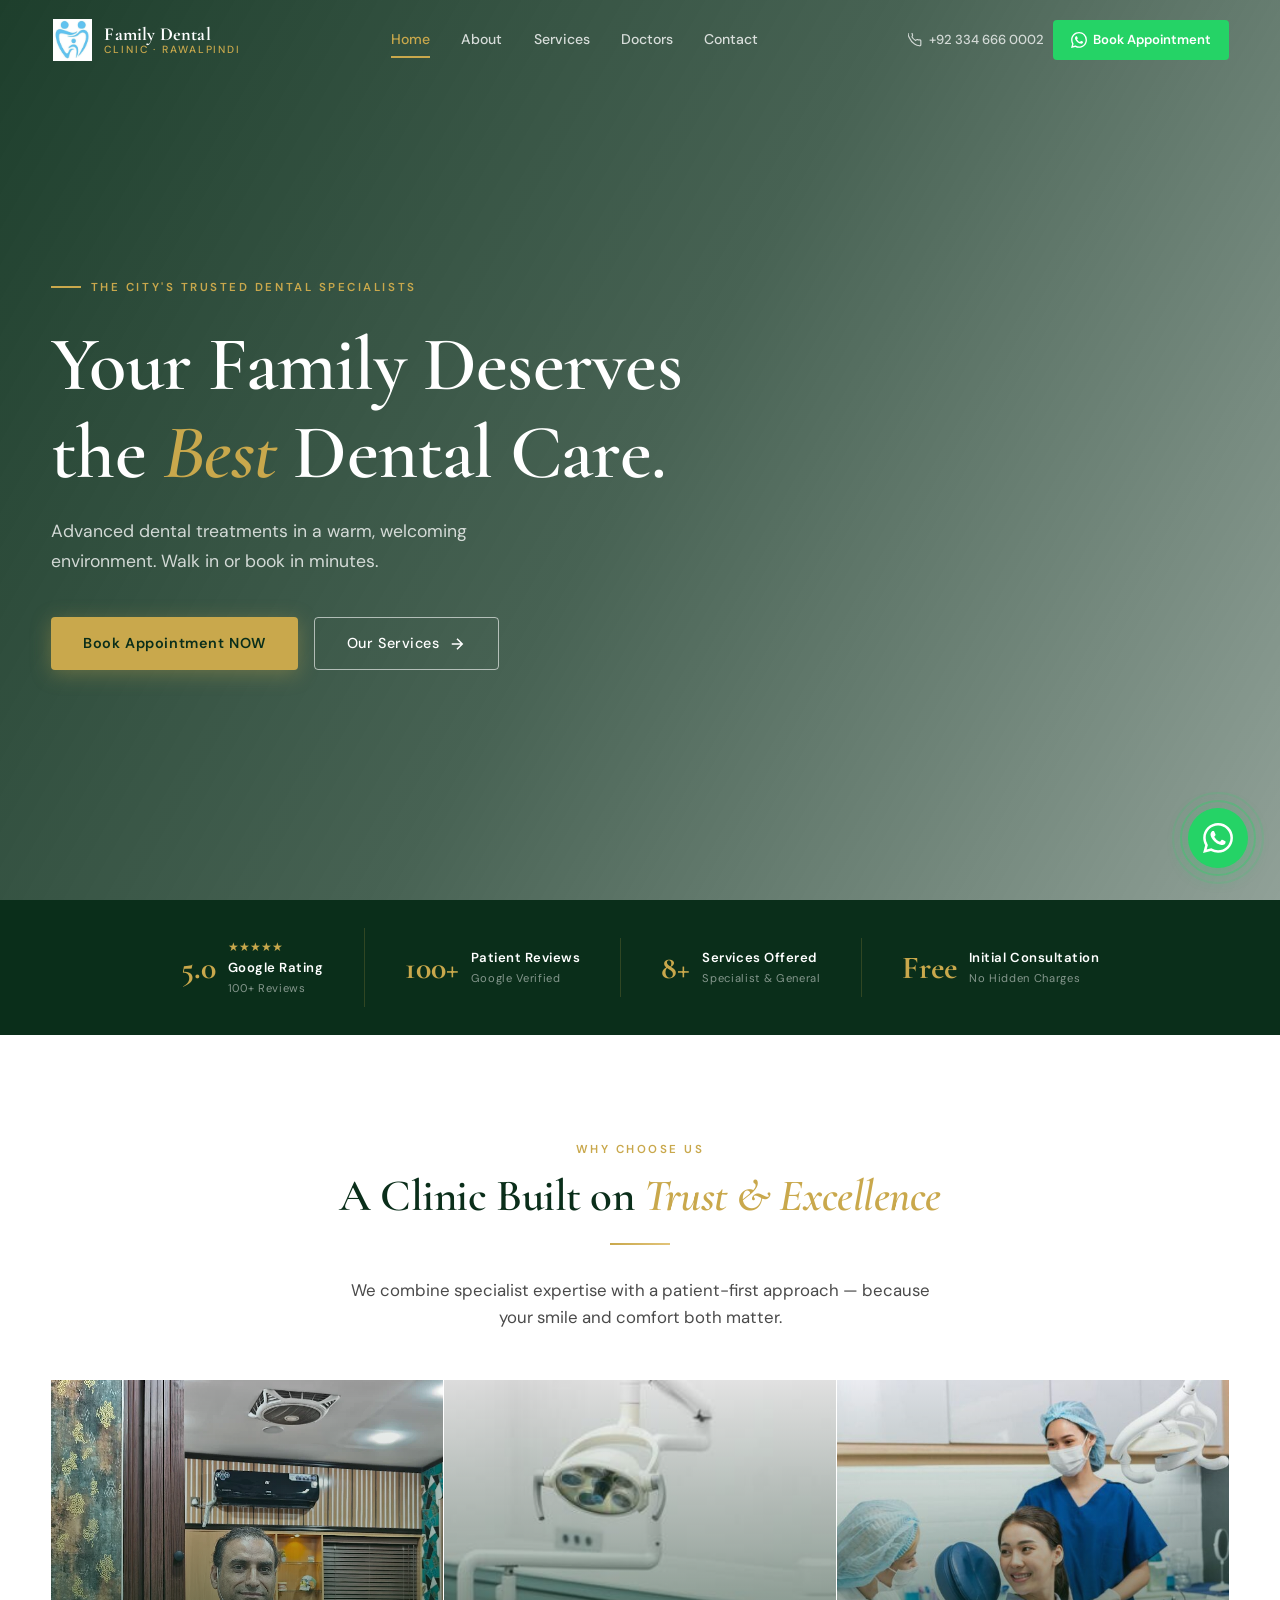
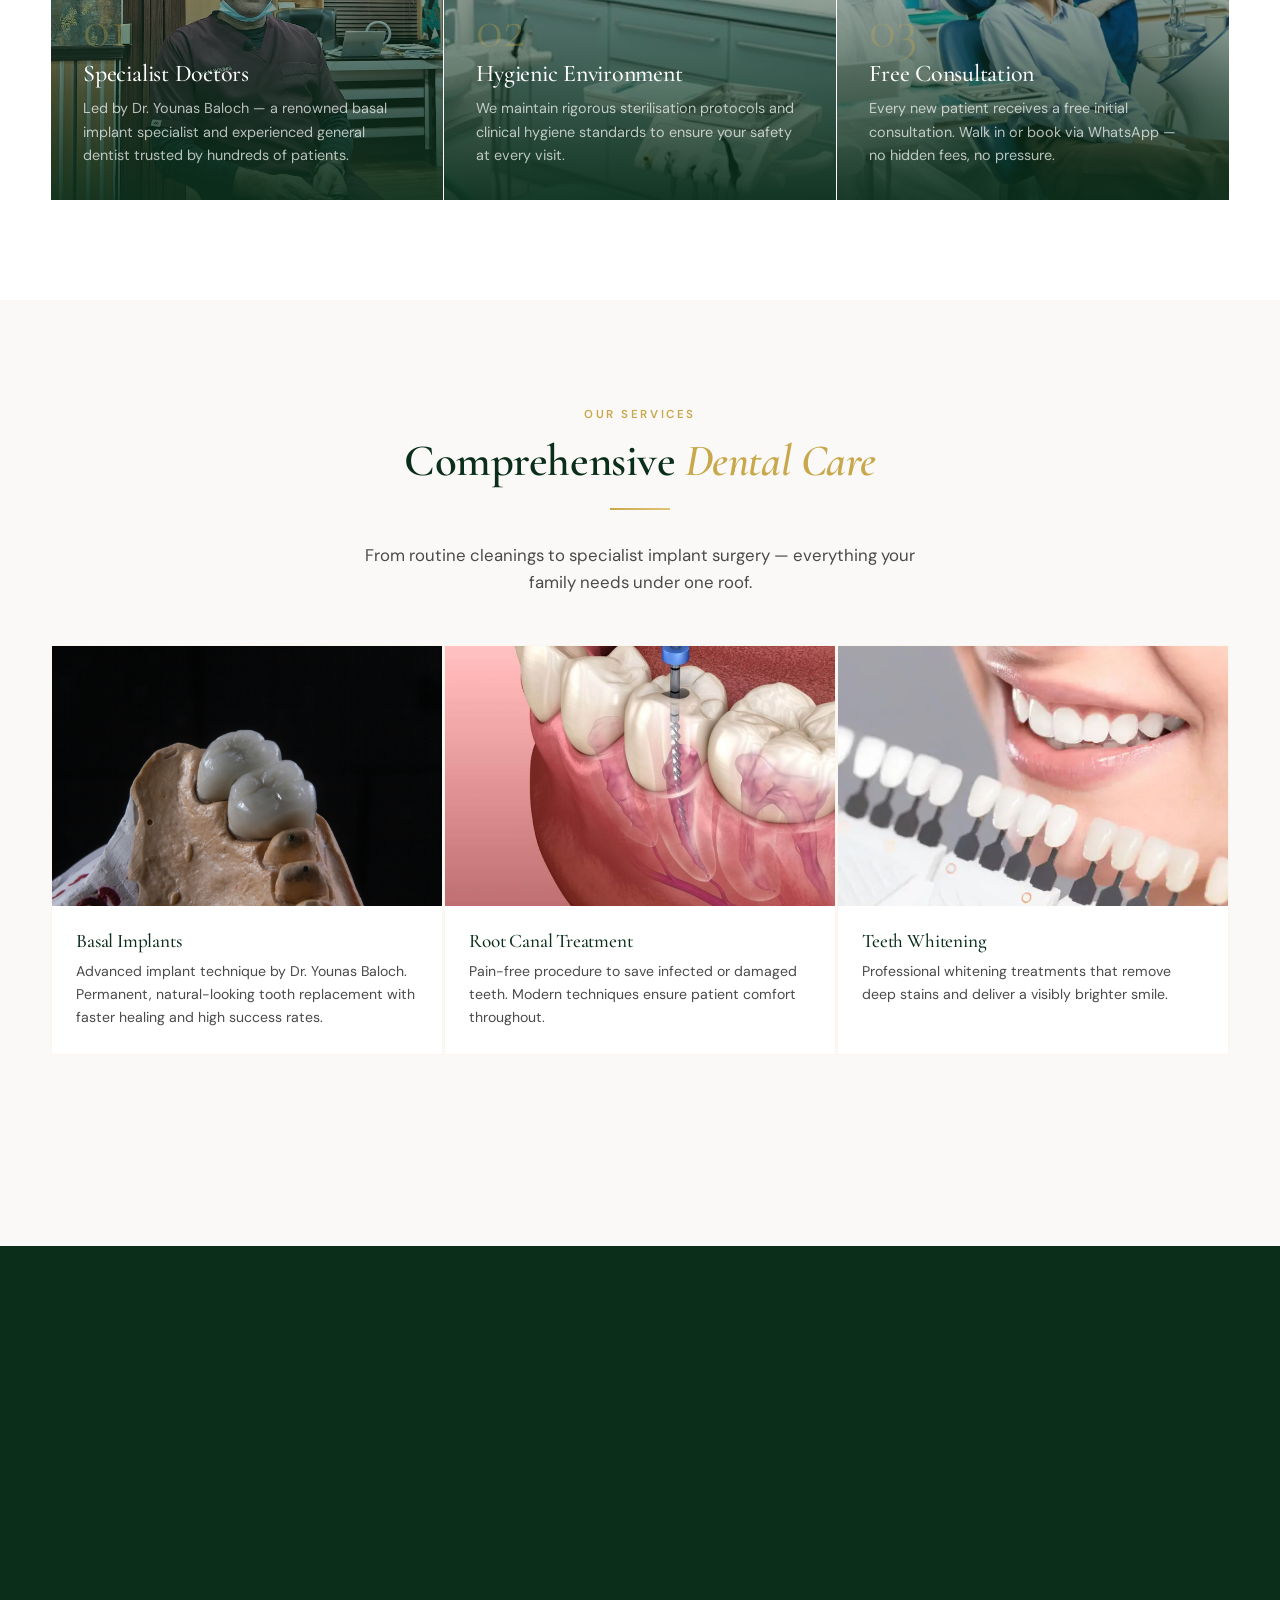
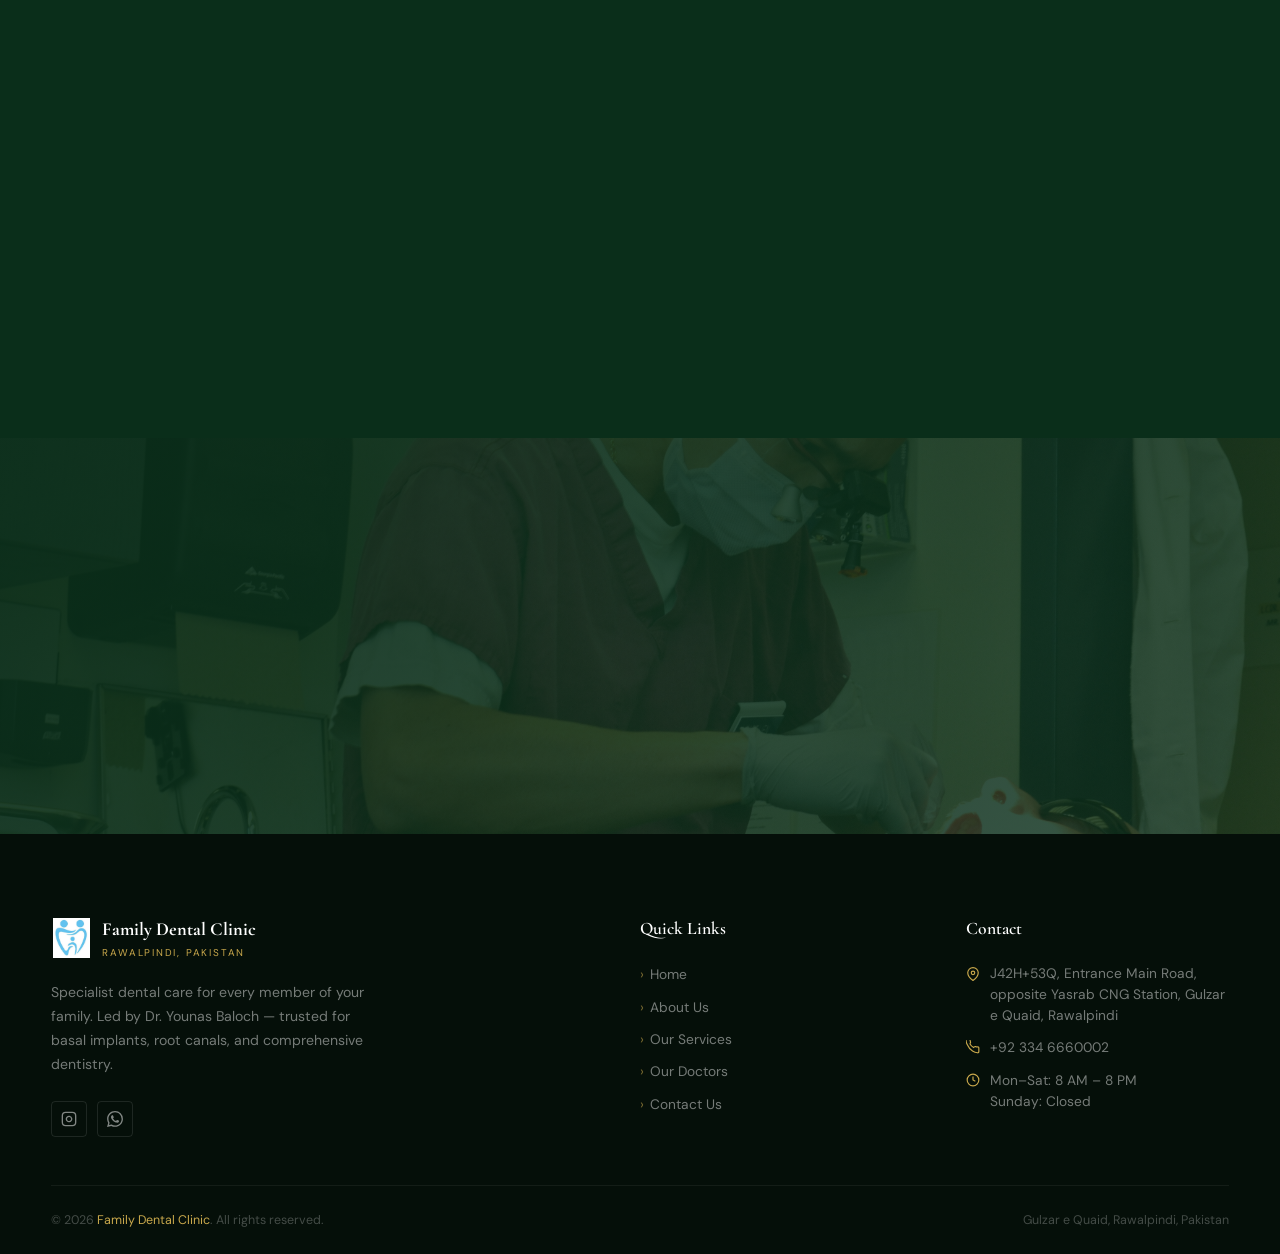
==== index.html @ 0940981f "Add files via upload" ====
<!DOCTYPE html>
<html lang="en">
<head>
  <meta charset="UTF-8" />
  <meta name="viewport" content="width=device-width, initial-scale=1.0" />
  <title>Family Dental Clinic — Advanced Dentistry in Rawalpindi</title>
  <meta name="description" content="Family Dental Clinic in Rawalpindi — specialist in Basal Implants, Root Canals, and comprehensive dental care. Book a free consultation today." />
  <link rel="icon" type="image/png" href="images/favicon.png" />
  <link rel="stylesheet" href="style.css" />
</head>
<body>

<!-- NAVBAR -->
<nav class="navbar" id="navbar">
  <div class="nav-inner">
    <a href="index.html" class="nav-logo">
      <img src="images/logo.png" alt="Family Dental Clinic Logo" class="nav-logo-img" onerror="this.style.display='none'">
      <div class="nav-logo-text">
        <strong>Family Dental</strong>
        <span>Clinic · Rawalpindi</span>
      </div>
    </a>
    <div class="nav-links">
      <a href="index.html" class="active">Home</a>
      <a href="about.html">About</a>
      <a href="services.html">Services</a>
      <a href="doctors.html">Doctors</a>
      <a href="contact.html">Contact</a>
    </div>
    <div class="nav-actions">
      <a href="tel:+923346660002" class="nav-phone">
        <svg viewBox="0 0 24 24" fill="none" stroke="currentColor" stroke-width="2"><path d="M22 16.92v3a2 2 0 01-2.18 2 19.79 19.79 0 01-8.63-3.07A19.5 19.5 0 013.07 9.5 19.79 19.79 0 01.01 .82a2 2 0 012-2.18h3a2 2 0 012 1.72 12.84 12.84 0 00.7 2.81 2 2 0 01-.45 2.11L6.91 6.91a16 16 0 006.1 6.1l1.27-1.27a2 2 0 012.11-.45 12.84 12.84 0 002.81.7A2 2 0 0122 13.92z"/></svg>
        +92 334 666 0002
      </a>
      <a href="https://wa.me/923346660002?text=Hi%2C%20I%20would%20like%20to%20book%20an%20appointment%20at%20Family%20Dental%20Clinic." class="nav-wa" target="_blank" rel="noopener">
        <svg viewBox="0 0 24 24" fill="currentColor"><path d="M17.472 14.382c-.297-.149-1.758-.867-2.03-.967-.273-.099-.471-.148-.67.15-.197.297-.767.966-.94 1.164-.173.199-.347.223-.644.075-.297-.15-1.255-.463-2.39-1.475-.883-.788-1.48-1.761-1.653-2.059-.173-.297-.018-.458.13-.606.134-.133.298-.347.446-.52.149-.174.198-.298.298-.497.099-.198.05-.371-.025-.52-.075-.149-.669-1.612-.916-2.207-.242-.579-.487-.5-.669-.51-.173-.008-.371-.01-.57-.01-.198 0-.52.074-.792.372-.272.297-1.04 1.016-1.04 2.479 0 1.462 1.065 2.875 1.213 3.074.149.198 2.096 3.2 5.077 4.487.709.306 1.262.489 1.694.625.712.227 1.36.195 1.871.118.571-.085 1.758-.719 2.006-1.413.248-.694.248-1.289.173-1.413-.074-.124-.272-.198-.57-.347m-5.421 7.403h-.004a9.87 9.87 0 01-5.031-1.378l-.361-.214-3.741.982.998-3.648-.235-.374a9.86 9.86 0 01-1.51-5.26c.001-5.45 4.436-9.884 9.888-9.884 2.64 0 5.122 1.03 6.988 2.898a9.825 9.825 0 012.893 6.994c-.003 5.45-4.437 9.884-9.885 9.884m8.413-18.297A11.815 11.815 0 0012.05 0C5.495 0 .16 5.335.157 11.892c0 2.096.547 4.142 1.588 5.945L.057 24l6.305-1.654a11.882 11.882 0 005.683 1.448h.005c6.554 0 11.89-5.335 11.893-11.893a11.821 11.821 0 00-3.48-8.413z"/></svg>
        Book Appointment
      </a>
    </div>
    <button class="hamburger" aria-label="Toggle menu">
      <span></span><span></span><span></span>
    </button>
  </div>
</nav>

<!-- MOBILE NAV -->
<div class="mobile-nav">
  <a href="index.html" class="active">Home</a>
  <a href="about.html">About</a>
  <a href="services.html">Services</a>
  <a href="doctors.html">Doctors</a>
  <a href="contact.html">Contact</a>
  <a href="https://wa.me/923346660002?text=Hi%2C%20I%20would%20like%20to%20book%20an%20appointment%20at%20Family%20Dental%20Clinic." class="nav-wa btn" target="_blank" rel="noopener">
    <svg viewBox="0 0 24 24" fill="currentColor" width="18"><path d="M17.472 14.382c-.297-.149-1.758-.867-2.03-.967-.273-.099-.471-.148-.67.15-.197.297-.767.966-.94 1.164-.173.199-.347.223-.644.075-.297-.15-1.255-.463-2.39-1.475-.883-.788-1.48-1.761-1.653-2.059-.173-.297-.018-.458.13-.606.134-.133.298-.347.446-.52.149-.174.198-.298.298-.497.099-.198.05-.371-.025-.52-.075-.149-.669-1.612-.916-2.207-.242-.579-.487-.5-.669-.51-.173-.008-.371-.01-.57-.01-.198 0-.52.074-.792.372-.272.297-1.04 1.016-1.04 2.479 0 1.462 1.065 2.875 1.213 3.074.149.198 2.096 3.2 5.077 4.487.709.306 1.262.489 1.694.625.712.227 1.36.195 1.871.118.571-.085 1.758-.719 2.006-1.413.248-.694.248-1.289.173-1.413-.074-.124-.272-.198-.57-.347m-5.421 7.403h-.004a9.87 9.87 0 01-5.031-1.378l-.361-.214-3.741.982.998-3.648-.235-.374a9.86 9.86 0 01-1.51-5.26c.001-5.45 4.436-9.884 9.888-9.884 2.64 0 5.122 1.03 6.988 2.898a9.825 9.825 0 012.893 6.994c-.003 5.45-4.437 9.884-9.885 9.884m8.413-18.297A11.815 11.815 0 0012.05 0C5.495 0 .16 5.335.157 11.892c0 2.096.547 4.142 1.588 5.945L.057 24l6.305-1.654a11.882 11.882 0 005.683 1.448h.005c6.554 0 11.89-5.335 11.893-11.893a11.821 11.821 0 00-3.48-8.413z"/></svg>
    Book via WhatsApp
  </a>
</div>

<!-- HERO -->
<section class="hero">
  <div class="hero-bg" style="background-image:url('images/hero.jpg')"></div>
  <div class="hero-overlay"></div>
  <div class="container">
    <div class="hero-content">
      <div class="hero-label">The City's Trusted Dental Specialists</div>
      <h1>Your Family Deserves the <em>Best</em> Dental Care.</h1>
      <p class="hero-sub">Advanced dental treatments in a warm, welcoming environment. Walk in or book in minutes.</p>
      <div class="hero-actions">
        <a href="https://wa.me/923346660002?text=Hi%2C%20I%20would%20like%20to%20book%20an%20appointment%20at%20Family%20Dental%20Clinic." class="btn btn-primary" target="_blank" rel="noopener">
          Book Appointment NOW
        </a>
        <a href="services.html" class="btn btn-outline">
          Our Services
          <svg viewBox="0 0 24 24" fill="none" stroke="currentColor" stroke-width="2"><path d="M5 12h14M12 5l7 7-7 7"/></svg>
        </a>
      </div>
    </div>
  </div>
</section>

<!-- TRUST STRIP -->
<div class="trust-strip">
  <div class="trust-strip-inner">
    <div class="trust-item" data-aos="fade-up" data-aos-delay="0">
      <div class="trust-item-num">5.0</div>
      <div class="trust-item-text">
        <div class="stars">★★★★★</div>
        <strong>Google Rating</strong>
        <span>100+ Reviews</span>
      </div>
    </div>
    <div class="trust-item" data-aos="fade-up" data-aos-delay="100">
      <div class="trust-item-num">100+</div>
      <div class="trust-item-text">
        <strong>Patient Reviews</strong>
        <span>Google Verified</span>
      </div>
    </div>
    <div class="trust-item" data-aos="fade-up" data-aos-delay="200">
      <div class="trust-item-num">8+</div>
      <div class="trust-item-text">
        <strong>Services Offered</strong>
        <span>Specialist & General</span>
      </div>
    </div>
    <div class="trust-item" data-aos="fade-up" data-aos-delay="300">
      <div class="trust-item-num">Free</div>
      <div class="trust-item-text">
        <strong>Initial Consultation</strong>
        <span>No Hidden Charges</span>
      </div>
    </div>
  </div>
</div>

<!-- WHY US -->
<section class="section">
  <div class="container">
    <div class="text-center" data-aos="fade-up">
      <div class="section-label">Why Choose Us</div>
      <h2 class="section-title">A Clinic Built on <span>Trust & Excellence</span></h2>
      <div class="divider"></div>
      <p class="section-subtitle">We combine specialist expertise with a patient-first approach — because your smile and comfort both matter.</p>
    </div>
    <div class="why-grid" style="margin-top:3rem">
      <div class="why-card" data-aos="fade-up" data-aos-delay="0">
        <img src="images/doctor1.jpg" alt="Specialist Doctors" onerror="this.parentElement.querySelector('.why-card-overlay').style.background='linear-gradient(to top,rgba(10,46,26,0.97) 0%,rgba(14,61,34,0.9) 100%)'">
        <div class="why-card-overlay"></div>
        <div class="why-card-content">
          <div class="why-num">01</div>
          <h3>Specialist Doctors</h3>
          <p>Led by Dr. Younas Baloch — a renowned basal implant specialist and experienced general dentist trusted by hundreds of patients.</p>
        </div>
      </div>
      <div class="why-card" data-aos="fade-up" data-aos-delay="150">
        <img src="images/Hygenic.jpg" alt="Hygienic Environment">
        <div class="why-card-overlay"></div>
        <div class="why-card-content">
          <div class="why-num">02</div>
          <h3>Hygienic Environment</h3>
          <p>We maintain rigorous sterilisation protocols and clinical hygiene standards to ensure your safety at every visit.</p>
        </div>
      </div>
      <div class="why-card" data-aos="fade-up" data-aos-delay="300">
        <img src="images/service-consultation.jpg" alt="Free Consultation">
        <div class="why-card-overlay"></div>
        <div class="why-card-content">
          <div class="why-num">03</div>
          <h3>Free Consultation</h3>
          <p>Every new patient receives a free initial consultation. Walk in or book via WhatsApp — no hidden fees, no pressure.</p>
        </div>
      </div>
    </div>
  </div>
</section>

<!-- SERVICES PREVIEW -->
<section class="section section-alt">
  <div class="container">
    <div class="text-center" data-aos="fade-up">
      <div class="section-label">Our Services</div>
      <h2 class="section-title">Comprehensive <span>Dental Care</span></h2>
      <div class="divider"></div>
      <p class="section-subtitle">From routine cleanings to specialist implant surgery — everything your family needs under one roof.</p>
    </div>
    <div class="services-grid services-grid-3">

      <div class="service-card" data-aos="fade-up" data-aos-delay="0">
        <div class="service-card-img">
          <img src="images/service-implants.jpg" alt="Basal Implants">
        </div>
        <div class="service-card-body">
          <h3>Basal Implants</h3>
          <p>Advanced implant technique by Dr. Younas Baloch. Permanent, natural-looking tooth replacement with faster healing and high success rates.</p>
        </div>
      </div>

      <div class="service-card" data-aos="fade-up" data-aos-delay="150">
        <div class="service-card-img">
          <img src="images/service-rootcanal.jpg" alt="Root Canal Treatment">
        </div>
        <div class="service-card-body">
          <h3>Root Canal Treatment</h3>
          <p>Pain-free procedure to save infected or damaged teeth. Modern techniques ensure patient comfort throughout.</p>
        </div>
      </div>

      <div class="service-card" data-aos="fade-up" data-aos-delay="300">
        <div class="service-card-img">
          <img src="images/service-whitening.jpg" alt="Teeth Whitening">
        </div>
        <div class="service-card-body">
          <h3>Teeth Whitening</h3>
          <p>Professional whitening treatments that remove deep stains and deliver a visibly brighter smile.</p>
        </div>
      </div>

    </div>
    <div class="text-center" style="margin-top:2.5rem" data-aos="fade-up">
      <a href="services.html" class="btn btn-dark">View All Services</a>
    </div>
  </div>
</section>


<!-- PATIENT REVIEWS -->
<section class="section reviews-section">
  <div class="container">
    <div class="text-center" data-aos="fade-up">
      <div class="section-label" style="color:var(--gold)">Patient Voices</div>
      <h2 class="section-title" style="color:var(--white)">What Our Patients <span>Say</span></h2>
      <div class="divider"></div>
    </div>



    <div class="reviews-grid">

      <div class="review-card" data-aos="fade-up" data-aos-delay="0">
        <div class="quote-mark">"</div>
        <div class="review-header">
          <div class="review-avatar">M</div>
          <div>
            <div class="review-name">Mahrukh</div>
            <div class="review-meta">3 months ago · Google Review</div>
          </div>
        </div>
        <div class="review-stars">★★★★★</div>
        <p class="review-text">My father recently visited this dental clinic, and he can confidently say it was one of the best medical experiences he has ever had. From the moment he walked in, the atmosphere felt warm, professional, and incredibly well-organized.</p>
      </div>

      <div class="review-card" data-aos="fade-up" data-aos-delay="150">
        <div class="quote-mark">"</div>
        <div class="review-header">
          <div class="review-avatar">A</div>
          <div>
            <div class="review-name">Anjum Butt</div>
            <div class="review-meta">3 months ago · Google Review</div>
          </div>
        </div>
        <div class="review-stars">★★★★★</div>
        <p class="review-text">I recently visited this dental clinic and was genuinely impressed by the entire experience from start to finish. The staff was extremely professional, welcoming, and attentive to every detail. After consulting twelve other doctors who all failed, this clinic delivered.</p>
      </div>

      <div class="review-card" data-aos="fade-up" data-aos-delay="300">
        <div class="quote-mark">"</div>
        <div class="review-header">
          <div class="review-avatar">A</div>
          <div>
            <div class="review-name">Abubaker Siddiq Akhund</div>
            <div class="review-meta">Local Guide · 3 months ago</div>
          </div>
        </div>
        <div class="review-stars">★★★★★</div>
        <p class="review-text">Family Dental Clinic with Dr. Younas Baloch is fantastic! I was really impressed with his expertise, especially in basal implants — he's clearly a specialist you can trust. The clinic does everything: my root canal was handled with great care as well.</p>
      </div>

    </div>

    <div class="text-center" style="margin-top:2.5rem" data-aos="fade-up">
      <a href="https://wa.me/923346660002?text=Hi%2C%20I%20would%20like%20to%20book%20a%20free%20consultation%20at%20Family%20Dental%20Clinic." class="btn btn-primary" target="_blank" rel="noopener">
        Book Your Free Consultation
      </a>
    </div>
  </div>
</section>

<!-- CTA BANNER -->
<div class="cta-banner">
  <div class="cta-bg" style="background-image:url('images/hero-about.jpg')"></div>
  <div class="cta-overlay"></div>
  <div class="container cta-content" data-aos="fade-up">
    <div class="section-label" style="color:var(--gold)">Ready to Begin?</div>
    <h2>Start With a <em style="font-style:italic;color:var(--gold)">Free</em> Consultation</h2>
    <p>No waiting lists. No hidden fees. Just expert dental care, exactly when you need it.</p>
    <div class="cta-actions">
      <a href="https://wa.me/923346660002?text=Hi%2C%20I%20would%20like%20to%20book%20a%20free%20consultation%20at%20Family%20Dental%20Clinic." class="btn btn-primary" target="_blank" rel="noopener">
        <svg viewBox="0 0 24 24" fill="currentColor" width="18"><path d="M17.472 14.382c-.297-.149-1.758-.867-2.03-.967-.273-.099-.471-.148-.67.15-.197.297-.767.966-.94 1.164-.173.199-.347.223-.644.075-.297-.15-1.255-.463-2.39-1.475-.883-.788-1.48-1.761-1.653-2.059-.173-.297-.018-.458.13-.606.134-.133.298-.347.446-.52.149-.174.198-.298.298-.497.099-.198.05-.371-.025-.52-.075-.149-.669-1.612-.916-2.207-.242-.579-.487-.5-.669-.51-.173-.008-.371-.01-.57-.01-.198 0-.52.074-.792.372-.272.297-1.04 1.016-1.04 2.479 0 1.462 1.065 2.875 1.213 3.074.149.198 2.096 3.2 5.077 4.487.709.306 1.262.489 1.694.625.712.227 1.36.195 1.871.118.571-.085 1.758-.719 2.006-1.413.248-.694.248-1.289.173-1.413-.074-.124-.272-.198-.57-.347m-5.421 7.403h-.004a9.87 9.87 0 01-5.031-1.378l-.361-.214-3.741.982.998-3.648-.235-.374a9.86 9.86 0 01-1.51-5.26c.001-5.45 4.436-9.884 9.888-9.884 2.64 0 5.122 1.03 6.988 2.898a9.825 9.825 0 012.893 6.994c-.003 5.45-4.437 9.884-9.885 9.884m8.413-18.297A11.815 11.815 0 0012.05 0C5.495 0 .16 5.335.157 11.892c0 2.096.547 4.142 1.588 5.945L.057 24l6.305-1.654a11.882 11.882 0 005.683 1.448h.005c6.554 0 11.89-5.335 11.893-11.893a11.821 11.821 0 00-3.48-8.413z"/></svg>
        Book Free Consultation
      </a>
      <a href="contact.html" class="btn btn-outline">Find Us on Map</a>
    </div>
  </div>
</div>

<!-- FOOTER -->
<footer class="footer">
  <div class="container">
    <div class="footer-grid">
      <div class="footer-brand">
        <div class="footer-logo">
          <img src="images/logo.png" alt="Family Dental Clinic" onerror="this.style.display='none'">
          <div class="footer-logo-text">
            <strong>Family Dental Clinic</strong>
            <span>Rawalpindi, Pakistan</span>
          </div>
        </div>
        <p>Specialist dental care for every member of your family. Led by Dr. Younas Baloch — trusted for basal implants, root canals, and comprehensive dentistry.</p>
        <div class="footer-social">
          <a href="https://instagram.com" target="_blank" rel="noopener" aria-label="Instagram">
            <svg viewBox="0 0 24 24" fill="none" stroke="currentColor" stroke-width="2"><rect x="2" y="2" width="20" height="20" rx="5" ry="5"/><path d="M16 11.37A4 4 0 1112.63 8 4 4 0 0116 11.37z"/><line x1="17.5" y1="6.5" x2="17.51" y2="6.5"/></svg>
          </a>
          <a href="https://wa.me/923346660002" target="_blank" rel="noopener" aria-label="WhatsApp">
            <svg viewBox="0 0 24 24" fill="currentColor"><path d="M17.472 14.382c-.297-.149-1.758-.867-2.03-.967-.273-.099-.471-.148-.67.15-.197.297-.767.966-.94 1.164-.173.199-.347.223-.644.075-.297-.15-1.255-.463-2.39-1.475-.883-.788-1.48-1.761-1.653-2.059-.173-.297-.018-.458.13-.606.134-.133.298-.347.446-.52.149-.174.198-.298.298-.497.099-.198.05-.371-.025-.52-.075-.149-.669-1.612-.916-2.207-.242-.579-.487-.5-.669-.51-.173-.008-.371-.01-.57-.01-.198 0-.52.074-.792.372-.272.297-1.04 1.016-1.04 2.479 0 1.462 1.065 2.875 1.213 3.074.149.198 2.096 3.2 5.077 4.487.709.306 1.262.489 1.694.625.712.227 1.36.195 1.871.118.571-.085 1.758-.719 2.006-1.413.248-.694.248-1.289.173-1.413-.074-.124-.272-.198-.57-.347m-5.421 7.403h-.004a9.87 9.87 0 01-5.031-1.378l-.361-.214-3.741.982.998-3.648-.235-.374a9.86 9.86 0 01-1.51-5.26c.001-5.45 4.436-9.884 9.888-9.884 2.64 0 5.122 1.03 6.988 2.898a9.825 9.825 0 012.893 6.994c-.003 5.45-4.437 9.884-9.885 9.884m8.413-18.297A11.815 11.815 0 0012.05 0C5.495 0 .16 5.335.157 11.892c0 2.096.547 4.142 1.588 5.945L.057 24l6.305-1.654a11.882 11.882 0 005.683 1.448h.005c6.554 0 11.89-5.335 11.893-11.893a11.821 11.821 0 00-3.48-8.413z"/></svg>
          </a>
        </div>
      </div>
      <div class="footer-col">
        <h5>Quick Links</h5>
        <ul>
          <li><a href="index.html">Home</a></li>
          <li><a href="about.html">About Us</a></li>
          <li><a href="services.html">Our Services</a></li>
          <li><a href="doctors.html">Our Doctors</a></li>
          <li><a href="contact.html">Contact Us</a></li>
        </ul>
      </div>
      <div class="footer-col">
        <h5>Contact</h5>
        <div class="footer-contact-item">
          <svg viewBox="0 0 24 24" fill="none" stroke="currentColor" stroke-width="2"><path d="M21 10c0 7-9 13-9 13s-9-6-9-13a9 9 0 0118 0z"/><circle cx="12" cy="10" r="3"/></svg>
          J42H+53Q, Entrance Main Road, opposite Yasrab CNG Station, Gulzar e Quaid, Rawalpindi
        </div>
        <div class="footer-contact-item">
          <svg viewBox="0 0 24 24" fill="none" stroke="currentColor" stroke-width="2"><path d="M22 16.92v3a2 2 0 01-2.18 2 19.79 19.79 0 01-8.63-3.07A19.5 19.5 0 013.07 9.5 19.79 19.79 0 01.01 .82a2 2 0 012-2.18h3a2 2 0 012 1.72 12.84 12.84 0 00.7 2.81 2 2 0 01-.45 2.11L6.91 6.91a16 16 0 006.1 6.1l1.27-1.27a2 2 0 012.11-.45 12.84 12.84 0 002.81.7A2 2 0 0122 13.92z"/></svg>
          <a href="tel:+923346660002">+92 334 6660002</a>
        </div>
        <div class="footer-contact-item">
          <svg viewBox="0 0 24 24" fill="none" stroke="currentColor" stroke-width="2"><circle cx="12" cy="12" r="10"/><polyline points="12 6 12 12 16 14"/></svg>
          Mon–Sat: 8 AM – 8 PM<br>Sunday: Closed
        </div>
      </div>
    </div>
    <div class="footer-bottom">
      <p>© 2026 <span>Family Dental Clinic</span>. All rights reserved.</p>
      <p>Gulzar e Quaid, Rawalpindi, Pakistan</p>
    </div>
  </div>
</footer>

<!-- FLOATING WHATSAPP -->
<div class="floating-wa">
  <a href="https://wa.me/923346660002?text=Hi%2C%20I%20would%20like%20to%20book%20an%20appointment%20at%20Family%20Dental%20Clinic." target="_blank" rel="noopener" aria-label="Chat on WhatsApp">
    <svg viewBox="0 0 24 24" fill="currentColor"><path d="M17.472 14.382c-.297-.149-1.758-.867-2.03-.967-.273-.099-.471-.148-.67.15-.197.297-.767.966-.94 1.164-.173.199-.347.223-.644.075-.297-.15-1.255-.463-2.39-1.475-.883-.788-1.48-1.761-1.653-2.059-.173-.297-.018-.458.13-.606.134-.133.298-.347.446-.52.149-.174.198-.298.298-.497.099-.198.05-.371-.025-.52-.075-.149-.669-1.612-.916-2.207-.242-.579-.487-.5-.669-.51-.173-.008-.371-.01-.57-.01-.198 0-.52.074-.792.372-.272.297-1.04 1.016-1.04 2.479 0 1.462 1.065 2.875 1.213 3.074.149.198 2.096 3.2 5.077 4.487.709.306 1.262.489 1.694.625.712.227 1.36.195 1.871.118.571-.085 1.758-.719 2.006-1.413.248-.694.248-1.289.173-1.413-.074-.124-.272-.198-.57-.347m-5.421 7.403h-.004a9.87 9.87 0 01-5.031-1.378l-.361-.214-3.741.982.998-3.648-.235-.374a9.86 9.86 0 01-1.51-5.26c.001-5.45 4.436-9.884 9.888-9.884 2.64 0 5.122 1.03 6.988 2.898a9.825 9.825 0 012.893 6.994c-.003 5.45-4.437 9.884-9.885 9.884m8.413-18.297A11.815 11.815 0 0012.05 0C5.495 0 .16 5.335.157 11.892c0 2.096.547 4.142 1.588 5.945L.057 24l6.305-1.654a11.882 11.882 0 005.683 1.448h.005c6.554 0 11.89-5.335 11.893-11.893a11.821 11.821 0 00-3.48-8.413z"/></svg>
  </a>
</div>

<script src="main.js"></script>
</body>
</html>
---- style.css ----
/* ===========================
   FAMILY DENTAL CLINIC
   Premium Design System
   =========================== */

@import url('https://fonts.googleapis.com/css2?family=Cormorant+Garamond:ital,wght@0,300;0,400;0,500;0,600;0,700;1,300;1,400;1,600&family=DM+Sans:ital,opsz,wght@0,9..40,300;0,9..40,400;0,9..40,500;0,9..40,600;1,9..40,300&display=swap');

/* ─── CSS VARIABLES ─── */
:root {
  --forest:     #0a2e1a;
  --forest-mid: #0e3d22;
  --forest-lt:  #144d2c;
  --gold:       #c9a84c;
  --gold-lt:    #e2c47a;
  --gold-dk:    #a8882e;
  --white:      #ffffff;
  --off-white:  #faf9f7;
  --warm-gray:  #f2ede8;
  --text-dark:  #1a1a1a;
  --text-mid:   #4a4a4a;
  --text-light: #7a7a7a;
  --border:     rgba(201,168,76,0.18);
  --shadow-sm:  0 2px 12px rgba(10,46,26,0.08);
  --shadow-md:  0 8px 32px rgba(10,46,26,0.12);
  --shadow-lg:  0 20px 60px rgba(10,46,26,0.18);
  --radius:     4px;
  --radius-lg:  10px;
  --transition: 0.35s cubic-bezier(0.4,0,0.2,1);
  --nav-h:      80px;
}

/* ─── RESET & BASE ─── */
*, *::before, *::after { box-sizing: border-box; margin: 0; padding: 0; }
html { scroll-behavior: smooth; font-size: 16px; }
body {
  font-family: 'DM Sans', sans-serif;
  color: var(--text-dark);
  background: var(--white);
  line-height: 1.65;
  overflow-x: hidden;
}
img { display: block; width: 100%; height: auto; }
a { text-decoration: none; color: inherit; }
ul { list-style: none; }
button { cursor: pointer; font-family: inherit; border: none; background: none; }

/* ─── TYPOGRAPHY ─── */
h1, h2, h3, h4 {
  font-family: 'Cormorant Garamond', serif;
  line-height: 1.15;
  letter-spacing: -0.01em;
}
h1 { font-size: clamp(2.8rem, 6vw, 5.2rem); font-weight: 600; }
h2 { font-size: clamp(2rem, 3.5vw, 3rem); font-weight: 600; }
h3 { font-size: clamp(1.4rem, 2.2vw, 1.85rem); font-weight: 500; }
h4 { font-size: 1.2rem; font-weight: 600; }
p  { font-size: 1rem; color: var(--text-mid); }

.section-label {
  display: inline-block;
  font-family: 'DM Sans', sans-serif;
  font-size: 0.72rem;
  font-weight: 600;
  letter-spacing: 0.22em;
  text-transform: uppercase;
  color: var(--gold);
  margin-bottom: 0.75rem;
}
.section-title { margin-bottom: 1rem; color: var(--forest); }
.section-title span { color: var(--gold); font-style: italic; }
.section-subtitle { font-size: 1.05rem; color: var(--text-mid); max-width: 600px; margin: 0 auto; }

/* ─── LAYOUT ─── */
.container { width: min(1240px, 92%); margin: 0 auto; }
.section { padding: 100px 0; }
.section-alt { background: var(--off-white); }
.section-dark { background: var(--forest); }
.text-center { text-align: center; }

/* ─── BUTTONS ─── */
.btn {
  display: inline-flex;
  align-items: center;
  gap: 0.55rem;
  padding: 0.85rem 2rem;
  border-radius: var(--radius);
  font-family: 'DM Sans', sans-serif;
  font-size: 0.9rem;
  font-weight: 500;
  letter-spacing: 0.04em;
  transition: var(--transition);
  position: relative;
  overflow: hidden;
}
.btn::after {
  content: '';
  position: absolute;
  inset: 0;
  background: radial-gradient(circle at center, rgba(255,255,255,0.3) 0%, transparent 70%);
  opacity: 0;
  transform: scale(0);
  transition: transform 0.5s ease, opacity 0.5s ease;
}
.btn:active::after { opacity: 1; transform: scale(2.5); transition: 0s; }

.btn-primary {
  background: var(--gold);
  color: var(--forest);
  font-weight: 600;
  box-shadow: 0 4px 20px rgba(201,168,76,0.35);
}
.btn-primary:hover {
  background: var(--gold-lt);
  box-shadow: 0 6px 28px rgba(201,168,76,0.5);
  transform: translateY(-1px);
}
.btn-outline {
  border: 1.5px solid rgba(255,255,255,0.6);
  color: var(--white);
}
.btn-outline:hover {
  border-color: var(--gold);
  color: var(--gold);
  transform: translateY(-1px);
}
.btn-dark {
  background: var(--forest);
  color: var(--white);
}
.btn-dark:hover {
  background: var(--forest-lt);
  transform: translateY(-1px);
  box-shadow: var(--shadow-md);
}
.btn-ghost {
  border: 1.5px solid var(--border);
  color: var(--forest);
}
.btn-ghost:hover {
  border-color: var(--gold);
  color: var(--gold);
}
.btn svg { width: 18px; height: 18px; flex-shrink: 0; }

/* ─── NAVBAR ─── */
.navbar {
  position: fixed;
  top: 0; left: 0; right: 0;
  z-index: 1000;
  height: var(--nav-h);
  display: flex;
  align-items: center;
  transition: var(--transition);
  background: transparent;
}
.navbar.scrolled {
  background: rgba(10,46,26,0.97);
  backdrop-filter: blur(12px);
  box-shadow: 0 2px 30px rgba(0,0,0,0.2);
}
.navbar.light-nav {
  background: var(--forest);
}
.nav-inner {
  width: min(1240px, 92%);
  margin: 0 auto;
  display: flex;
  align-items: center;
  justify-content: space-between;
  gap: 1.5rem;
}
.nav-logo {
  display: flex;
  align-items: center;
  gap: 0.7rem;
  flex-shrink: 0;
}
.nav-logo-img {
  width: 42px;
  height: 42px;
  object-fit: contain;
}
.nav-logo-text {
  display: flex;
  flex-direction: column;
  line-height: 1.1;
}
.nav-logo-text strong {
  font-family: 'Cormorant Garamond', serif;
  font-size: 1.15rem;
  font-weight: 700;
  color: var(--white);
  letter-spacing: 0.01em;
}
.nav-logo-text span {
  font-size: 0.65rem;
  font-weight: 500;
  letter-spacing: 0.18em;
  text-transform: uppercase;
  color: var(--gold);
}
.nav-links {
  display: flex;
  align-items: center;
  gap: 0.25rem;
}
.nav-links a {
  font-size: 0.88rem;
  font-weight: 500;
  color: rgba(255,255,255,0.8);
  padding: 0.5rem 0.85rem;
  border-radius: var(--radius);
  transition: var(--transition);
  position: relative;
}
.nav-links a::after {
  content: '';
  position: absolute;
  bottom: 2px; left: 50%; right: 50%;
  height: 1.5px;
  background: var(--gold);
  transition: var(--transition);
}
.nav-links a:hover, .nav-links a.active {
  color: var(--white);
}
.nav-links a:hover::after, .nav-links a.active::after {
  left: 0.85rem; right: 0.85rem;
}
.nav-links a.active { color: var(--gold); }
.nav-actions {
  display: flex;
  align-items: center;
  gap: 0.6rem;
  flex-shrink: 0;
}
.nav-phone {
  display: flex;
  align-items: center;
  gap: 0.4rem;
  font-size: 0.82rem;
  font-weight: 500;
  color: rgba(255,255,255,0.75);
  transition: var(--transition);
}
.nav-phone:hover { color: var(--gold); }
.nav-phone svg { width: 14px; height: 14px; }
.nav-wa {
  background: #25D366;
  color: var(--white);
  padding: 0.55rem 1.1rem;
  border-radius: var(--radius);
  font-size: 0.82rem;
  font-weight: 600;
  display: flex;
  align-items: center;
  gap: 0.4rem;
  transition: var(--transition);
}
.nav-wa:hover { background: #1ebe5b; transform: translateY(-1px); }
.nav-wa svg { width: 16px; height: 16px; }
.hamburger {
  display: none;
  flex-direction: column;
  gap: 5px;
  padding: 6px;
  cursor: pointer;
}
.hamburger span {
  display: block;
  width: 24px;
  height: 2px;
  background: var(--white);
  transition: var(--transition);
  border-radius: 2px;
}
.hamburger.open span:nth-child(1) { transform: rotate(45deg) translate(5px, 5px); }
.hamburger.open span:nth-child(2) { opacity: 0; }
.hamburger.open span:nth-child(3) { transform: rotate(-45deg) translate(5px, -5px); }

/* Mobile Nav */
.mobile-nav {
  position: fixed;
  top: var(--nav-h); left: 0; right: 0;
  background: var(--forest);
  z-index: 999;
  padding: 1.5rem;
  transform: translateY(-100%);
  opacity: 0;
  visibility: hidden;
  transition: var(--transition);
  border-top: 1px solid rgba(201,168,76,0.2);
}
.mobile-nav.open {
  transform: translateY(0);
  opacity: 1;
  visibility: visible;
}
.mobile-nav a {
  display: block;
  padding: 0.85rem 0;
  font-size: 1.05rem;
  font-weight: 500;
  color: rgba(255,255,255,0.85);
  border-bottom: 1px solid rgba(255,255,255,0.07);
  transition: var(--transition);
}
.mobile-nav a:hover, .mobile-nav a.active { color: var(--gold); }
.mobile-nav .nav-wa { margin-top: 1.25rem; justify-content: center; width: 100%; }

/* ─── HERO ─── */
.hero {
  position: relative;
  min-height: 100vh;
  display: flex;
  align-items: center;
  overflow: hidden;
}
.hero-bg {
  position: absolute;
  inset: 0;
  background-image: url('images/hero.jpg');
  background-size: cover;
  background-position: center top;
  transform: scale(1.05);
  animation: heroZoom 12s ease-out forwards;
}
@keyframes heroZoom { to { transform: scale(1); } }
.hero-overlay {
  position: absolute;
  inset: 0;
  background: linear-gradient(
    120deg,
    rgba(10,46,26,0.92) 0%,
    rgba(10,46,26,0.75) 50%,
    rgba(10,46,26,0.45) 100%
  );
}
.hero-content {
  position: relative;
  z-index: 2;
  padding: 120px 0 80px;
  max-width: 700px;
}
.hero-label {
  display: inline-flex;
  align-items: center;
  gap: 0.6rem;
  font-size: 0.72rem;
  font-weight: 600;
  letter-spacing: 0.22em;
  text-transform: uppercase;
  color: var(--gold);
  margin-bottom: 1.5rem;
  opacity: 0;
  animation: fadeUp 0.8s ease 0.3s forwards;
}
.hero-label::before {
  content: '';
  display: block;
  width: 30px;
  height: 1.5px;
  background: var(--gold);
}
.hero h1 {
  color: var(--white);
  margin-bottom: 1.25rem;
  opacity: 0;
  animation: fadeUp 0.8s ease 0.5s forwards;
}
.hero h1 em {
  font-style: italic;
  color: var(--gold);
}
.hero-sub {
  font-size: 1.1rem;
  color: rgba(255,255,255,0.78);
  max-width: 520px;
  margin-bottom: 2.5rem;
  opacity: 0;
  animation: fadeUp 0.8s ease 0.7s forwards;
  line-height: 1.7;
}
.hero-actions {
  display: flex;
  flex-wrap: wrap;
  gap: 1rem;
  opacity: 0;
  animation: fadeUp 0.8s ease 0.9s forwards;
}

/* Page Hero */
.page-hero {
  position: relative;
  height: 420px;
  display: flex;
  align-items: center;
  overflow: hidden;
  margin-top: var(--nav-h);
}
.page-hero-bg {
  position: absolute;
  inset: 0;
  background-size: cover;
  background-position: center;
}
.page-hero-overlay {
  position: absolute;
  inset: 0;
  background: linear-gradient(135deg, rgba(10,46,26,0.9) 0%, rgba(10,46,26,0.6) 100%);
}
.page-hero-content {
  position: relative;
  z-index: 2;
}
.page-hero h1 { color: var(--white); margin-bottom: 0.75rem; }
.page-hero p { font-size: 1.1rem; color: rgba(255,255,255,0.75); max-width: 500px; }
.breadcrumb {
  display: flex;
  align-items: center;
  gap: 0.5rem;
  margin-bottom: 1rem;
  font-size: 0.78rem;
  letter-spacing: 0.08em;
  color: rgba(255,255,255,0.55);
}
.breadcrumb a { color: var(--gold); }
.breadcrumb span { color: rgba(255,255,255,0.4); }

/* ─── TRUST STRIP ─── */
.trust-strip {
  background: var(--forest);
  padding: 28px 0;
  position: relative;
  z-index: 10;
}
.trust-strip-inner {
  display: flex;
  justify-content: center;
  align-items: center;
  gap: 0;
  flex-wrap: wrap;
}
.trust-item {
  display: flex;
  align-items: center;
  gap: 0.75rem;
  padding: 0.6rem 2.5rem;
  border-right: 1px solid rgba(201,168,76,0.2);
}
.trust-item:last-child { border-right: none; }
.trust-item-num {
  font-family: 'Cormorant Garamond', serif;
  font-size: 2rem;
  font-weight: 700;
  color: var(--gold);
  line-height: 1;
}
.trust-item-text {
  display: flex;
  flex-direction: column;
}
.trust-item-text strong {
  font-size: 0.82rem;
  font-weight: 600;
  color: var(--white);
  letter-spacing: 0.04em;
}
.trust-item-text span {
  font-size: 0.7rem;
  color: rgba(255,255,255,0.5);
  letter-spacing: 0.06em;
}
.stars {
  display: flex;
  gap: 2px;
  color: var(--gold);
  font-size: 0.75rem;
}

/* ─── WHY US ─── */
.why-grid {
  display: grid;
  grid-template-columns: repeat(3, 1fr);
  gap: 1.5px;
  margin-top: 3rem;
}
.why-card {
  position: relative;
  height: 420px;
  overflow: hidden;
}
.why-card img {
  width: 100%;
  height: 100%;
  object-fit: cover;
  transition: transform 0.7s ease;
}
.why-card:hover img { transform: scale(1.06); }
.why-card-overlay {
  position: absolute;
  inset: 0;
  background: linear-gradient(to top, rgba(10,46,26,0.92) 0%, rgba(10,46,26,0.3) 60%, transparent 100%);
}
.why-card-content {
  position: absolute;
  bottom: 0; left: 0; right: 0;
  padding: 2rem;
}
.why-num {
  font-family: 'Cormorant Garamond', serif;
  font-size: 3.5rem;
  font-weight: 300;
  color: var(--gold);
  opacity: 0.35;
  line-height: 1;
  margin-bottom: 0.25rem;
}
.why-card-content h3 { color: var(--white); margin-bottom: 0.6rem; font-size: 1.5rem; }
.why-card-content p { color: rgba(255,255,255,0.7); font-size: 0.9rem; }

/* ─── SERVICES GRID ─── */
.services-grid {
  display: grid;
  grid-template-columns: repeat(4, 1fr);
  gap: 1.5px;
  margin-top: 3rem;
}
.service-card {
  position: relative;
  overflow: hidden;
  background: var(--white);
  border: 1px solid rgba(201,168,76,0.1);
}
.service-card-img {
  position: relative;
  height: 220px;
  overflow: hidden;
}
.service-card-img img {
  width: 100%;
  height: 100%;
  object-fit: cover;
  transition: transform 0.6s ease;
}
.service-card:hover .service-card-img img { transform: scale(1.08); }
.service-card-body {
  padding: 1.5rem;
}
.service-card-body h3 {
  font-size: 1.2rem;
  color: var(--forest);
  margin-bottom: 0.5rem;
}
.service-card-body p { font-size: 0.88rem; line-height: 1.65; }
.service-badge {
  position: absolute;
  top: 1rem; left: 1rem;
  background: var(--gold);
  color: var(--forest);
  font-size: 0.65rem;
  font-weight: 700;
  letter-spacing: 0.12em;
  text-transform: uppercase;
  padding: 0.25rem 0.65rem;
  border-radius: 2px;
}

/* 3-column override for homepage featured services */
.services-grid-3 {
  grid-template-columns: repeat(3, 1fr);
}
.services-grid-3 .service-card-img { height: 260px; }


.service-card-full {
  background: var(--white);
  border: 1px solid rgba(201,168,76,0.12);
  overflow: hidden;
  transition: var(--transition);
  box-shadow: var(--shadow-sm);
}
.service-card-full:hover {
  box-shadow: var(--shadow-md);
  transform: translateY(-4px);
}
.service-card-full .service-card-img { height: 260px; }
.service-card-full .service-card-body { padding: 1.75rem; }
.service-card-full .service-card-body h3 { font-size: 1.4rem; margin-bottom: 0.75rem; }

/* ─── REVIEWS ─── */
.reviews-section { background: var(--forest); }
.rating-display {
  display: flex;
  align-items: center;
  gap: 1rem;
  margin-bottom: 3rem;
  justify-content: center;
}
.rating-big {
  font-family: 'Cormorant Garamond', serif;
  font-size: 4rem;
  font-weight: 700;
  color: var(--gold);
  line-height: 1;
}
.rating-meta { text-align: left; }
.rating-meta .stars { font-size: 1rem; margin-bottom: 0.2rem; }
.rating-meta p { color: rgba(255,255,255,0.55); font-size: 0.82rem; }
.reviews-grid {
  display: grid;
  grid-template-columns: repeat(3, 1fr);
  gap: 1.5rem;
  margin-top: 2rem;
}
.review-card {
  background: rgba(255,255,255,0.05);
  border: 1px solid rgba(201,168,76,0.15);
  padding: 2rem;
  border-radius: var(--radius-lg);
  transition: var(--transition);
}
.review-card:hover {
  background: rgba(255,255,255,0.08);
  border-color: rgba(201,168,76,0.3);
}
.review-header {
  display: flex;
  align-items: center;
  gap: 1rem;
  margin-bottom: 1.25rem;
}
.review-avatar {
  width: 46px;
  height: 46px;
  border-radius: 50%;
  background: var(--gold);
  display: flex;
  align-items: center;
  justify-content: center;
  font-family: 'Cormorant Garamond', serif;
  font-size: 1.2rem;
  font-weight: 700;
  color: var(--forest);
  flex-shrink: 0;
}
.review-name { font-weight: 600; color: var(--white); font-size: 0.95rem; }
.review-meta { font-size: 0.75rem; color: rgba(255,255,255,0.4); }
.review-stars { color: var(--gold); font-size: 0.8rem; margin-bottom: 0.75rem; }
.review-text { font-size: 0.9rem; color: rgba(255,255,255,0.72); line-height: 1.7; font-style: italic; }
.quote-mark {
  font-family: 'Cormorant Garamond', serif;
  font-size: 5rem;
  color: var(--gold);
  opacity: 0.2;
  line-height: 0.5;
  margin-bottom: 0.5rem;
}

/* ─── CTA BANNER ─── */
.cta-banner {
  position: relative;
  overflow: hidden;
  padding: 90px 0;
}
.cta-bg {
  position: absolute;
  inset: 0;
  background-size: cover;
  background-position: center;
}
.cta-overlay {
  position: absolute;
  inset: 0;
  background: linear-gradient(135deg, rgba(10,46,26,0.95) 0%, rgba(10,46,26,0.8) 100%);
}
.cta-content {
  position: relative;
  z-index: 2;
  text-align: center;
}
.cta-content h2 { color: var(--white); margin-bottom: 1rem; }
.cta-content p { color: rgba(255,255,255,0.7); margin-bottom: 2rem; font-size: 1.05rem; }
.cta-actions { display: flex; justify-content: center; gap: 1rem; flex-wrap: wrap; }

/* ─── DOCTOR CARDS ─── */
.doctors-grid {
  display: grid;
  grid-template-columns: repeat(3, 1fr);
  gap: 2rem;
  margin-top: 3rem;
}
.doctor-card {
  background: var(--white);
  border: 1px solid rgba(201,168,76,0.12);
  overflow: hidden;
  box-shadow: var(--shadow-sm);
  transition: var(--transition);
}
.doctor-card:hover {
  box-shadow: var(--shadow-lg);
  transform: translateY(-6px);
}
.doctor-card-photo {
  position: relative;
  height: 360px;
  overflow: hidden;
}
.doctor-card-photo img {
  width: 100%;
  height: 100%;
  object-fit: cover;
  transition: transform 0.6s ease;
}
.doctor-card:hover .doctor-card-photo img { transform: scale(1.04); }
.doctor-card-photo-overlay {
  position: absolute;
  inset: 0;
  background: linear-gradient(to top, rgba(10,46,26,0.5) 0%, transparent 50%);
}
.doctor-card-body {
  padding: 1.75rem;
  border-top: 3px solid var(--gold);
}
.doctor-card-body h3 { color: var(--forest); margin-bottom: 0.25rem; font-size: 1.5rem; }
.doctor-qual {
  font-size: 0.82rem;
  color: var(--gold);
  font-weight: 600;
  letter-spacing: 0.06em;
  text-transform: uppercase;
  margin-bottom: 0.75rem;
}
.doctor-card-body p { font-size: 0.88rem; margin-bottom: 1.25rem; line-height: 1.65; }

/* Credentials strip */
.credentials-strip {
  background: var(--forest);
  padding: 40px 0;
}
.credentials-inner {
  display: flex;
  justify-content: center;
  align-items: center;
  flex-wrap: wrap;
  gap: 0;
}
.credential-item {
  display: flex;
  align-items: center;
  gap: 0.75rem;
  padding: 0.5rem 2.5rem;
  border-right: 1px solid rgba(201,168,76,0.2);
  color: var(--white);
  font-size: 0.88rem;
  font-weight: 500;
}
.credential-item:last-child { border-right: none; }
.credential-icon {
  width: 36px;
  height: 36px;
  background: rgba(201,168,76,0.15);
  border-radius: 50%;
  display: flex;
  align-items: center;
  justify-content: center;
  color: var(--gold);
  flex-shrink: 0;
}
.credential-icon svg { width: 18px; height: 18px; }

/* ─── ABOUT PAGE ─── */
.about-grid {
  display: grid;
  grid-template-columns: 1fr 1fr;
  gap: 5rem;
  align-items: center;
}
.about-img-wrap {
  position: relative;
}
.about-img-wrap img {
  border-radius: var(--radius-lg);
  height: 520px;
  object-fit: cover;
  box-shadow: var(--shadow-lg);
}
.about-img-badge {
  position: absolute;
  bottom: -1.5rem; right: -1.5rem;
  background: var(--forest);
  color: var(--white);
  padding: 1.5rem;
  border-radius: var(--radius-lg);
  text-align: center;
  border: 3px solid var(--gold);
  box-shadow: var(--shadow-md);
}
.about-img-badge strong {
  font-family: 'Cormorant Garamond', serif;
  font-size: 2.5rem;
  color: var(--gold);
  display: block;
  line-height: 1;
}
.about-img-badge span { font-size: 0.72rem; letter-spacing: 0.1em; text-transform: uppercase; opacity: 0.7; }
.checklist {
  margin-top: 1.5rem;
  display: flex;
  flex-direction: column;
  gap: 0.85rem;
}
.checklist li {
  display: flex;
  align-items: flex-start;
  gap: 0.75rem;
  font-size: 0.95rem;
  color: var(--text-mid);
}
.check-icon {
  width: 22px;
  height: 22px;
  background: var(--gold);
  border-radius: 50%;
  display: flex;
  align-items: center;
  justify-content: center;
  flex-shrink: 0;
  margin-top: 0.1rem;
  color: var(--forest);
}
.check-icon svg { width: 12px; height: 12px; }

/* Values Grid */
.values-grid {
  display: grid;
  grid-template-columns: repeat(3, 1fr);
  gap: 1.5px;
  margin-top: 3rem;
}
.value-card {
  position: relative;
  height: 320px;
  overflow: hidden;
}
.value-card img {
  width: 100%;
  height: 100%;
  object-fit: cover;
  transition: transform 0.6s ease;
}
.value-card:hover img { transform: scale(1.06); }
.value-card-overlay {
  position: absolute;
  inset: 0;
  background: linear-gradient(to top, rgba(10,46,26,0.9) 0%, rgba(10,46,26,0.2) 100%);
}
.value-card-content {
  position: absolute;
  bottom: 0; left: 0; right: 0;
  padding: 1.5rem;
}
.value-card-content h4 { color: var(--white); font-size: 1.1rem; margin-bottom: 0.35rem; }
.value-card-content p { color: rgba(255,255,255,0.65); font-size: 0.82rem; }

/* ─── CONTACT PAGE ─── */
.contact-cards {
  display: grid;
  grid-template-columns: repeat(4, 1fr);
  gap: 1.5rem;
  margin-bottom: 3rem;
}
.contact-card {
  background: var(--white);
  border: 1px solid rgba(201,168,76,0.15);
  padding: 2rem;
  text-align: center;
  box-shadow: var(--shadow-sm);
  transition: var(--transition);
}
.contact-card:hover {
  box-shadow: var(--shadow-md);
  border-color: rgba(201,168,76,0.3);
  transform: translateY(-3px);
}
.contact-card-icon {
  width: 56px;
  height: 56px;
  background: var(--forest);
  border-radius: 50%;
  display: flex;
  align-items: center;
  justify-content: center;
  margin: 0 auto 1rem;
  color: var(--gold);
}
.contact-card-icon svg { width: 24px; height: 24px; }
.contact-card h4 { font-family: 'Cormorant Garamond', serif; color: var(--forest); font-size: 1.2rem; margin-bottom: 0.5rem; }
.contact-card p, .contact-card a { font-size: 0.9rem; color: var(--text-mid); }
.contact-card a:hover { color: var(--gold); }

/* WA Booking Panel */
.wa-panel {
  background: var(--forest);
  border-radius: var(--radius-lg);
  padding: 3rem;
  display: grid;
  grid-template-columns: 1fr 1fr;
  gap: 3rem;
  align-items: center;
  margin-bottom: 3rem;
}
.wa-steps { display: flex; flex-direction: column; gap: 1.5rem; }
.wa-step {
  display: flex;
  align-items: flex-start;
  gap: 1rem;
}
.wa-step-num {
  width: 36px;
  height: 36px;
  background: var(--gold);
  color: var(--forest);
  border-radius: 50%;
  display: flex;
  align-items: center;
  justify-content: center;
  font-weight: 700;
  font-size: 0.9rem;
  flex-shrink: 0;
}
.wa-step-text strong { color: var(--white); display: block; font-size: 0.95rem; margin-bottom: 0.2rem; }
.wa-step-text span { color: rgba(255,255,255,0.55); font-size: 0.84rem; }

/* Hours Table */
.hours-table {
  width: 100%;
  border-collapse: collapse;
  margin-top: 2rem;
}
.hours-table tr {
  border-bottom: 1px solid rgba(201,168,76,0.1);
}
.hours-table td {
  padding: 1rem 1.25rem;
  font-size: 0.92rem;
  color: var(--text-mid);
}
.hours-table td:first-child { font-weight: 600; color: var(--forest); }
.hours-table td:last-child { text-align: right; }
.hours-table tr.closed td { color: var(--text-light); }
.hours-badge {
  display: inline-flex;
  align-items: center;
  gap: 0.35rem;
  font-size: 0.72rem;
  font-weight: 600;
  letter-spacing: 0.08em;
  text-transform: uppercase;
}
.hours-badge.open { color: #25D366; }
.hours-badge.closed { color: var(--text-light); }
.hours-badge::before {
  content: '';
  width: 7px;
  height: 7px;
  border-radius: 50%;
  background: currentColor;
}

/* FAQ */
.faq-list { margin-top: 2.5rem; }
.faq-item {
  border-bottom: 1px solid rgba(201,168,76,0.12);
}
.faq-q {
  width: 100%;
  display: flex;
  align-items: center;
  justify-content: space-between;
  padding: 1.25rem 0;
  font-family: 'Cormorant Garamond', serif;
  font-size: 1.2rem;
  font-weight: 500;
  color: var(--forest);
  text-align: left;
  cursor: pointer;
  transition: var(--transition);
}
.faq-q:hover { color: var(--gold-dk); }
.faq-q svg {
  width: 20px;
  height: 20px;
  flex-shrink: 0;
  color: var(--gold);
  transition: transform var(--transition);
}
.faq-item.open .faq-q svg { transform: rotate(45deg); }
.faq-a {
  max-height: 0;
  overflow: hidden;
  transition: max-height 0.4s ease, padding 0.3s ease;
}
.faq-a-inner {
  padding-bottom: 1.25rem;
  font-size: 0.92rem;
  color: var(--text-mid);
  line-height: 1.7;
}
.faq-item.open .faq-a { max-height: 200px; }

/* ─── HOW IT WORKS ─── */
.how-grid {
  display: grid;
  grid-template-columns: repeat(4, 1fr);
  gap: 2rem;
  margin-top: 3rem;
  position: relative;
}
.how-grid::before {
  content: '';
  position: absolute;
  top: 35px; left: 12.5%; right: 12.5%;
  height: 1.5px;
  background: linear-gradient(90deg, transparent, var(--gold), var(--gold), transparent);
  opacity: 0.3;
  z-index: 0;
}
.how-step {
  text-align: center;
  position: relative;
  z-index: 1;
}
.how-step-num {
  width: 70px;
  height: 70px;
  border: 2px solid var(--gold);
  border-radius: 50%;
  display: flex;
  align-items: center;
  justify-content: center;
  margin: 0 auto 1.25rem;
  background: var(--white);
  font-family: 'Cormorant Garamond', serif;
  font-size: 1.8rem;
  font-weight: 600;
  color: var(--forest);
  transition: var(--transition);
}
.how-step:hover .how-step-num {
  background: var(--forest);
  color: var(--gold);
}
.how-step h4 { color: var(--forest); margin-bottom: 0.5rem; font-size: 1.1rem; }
.how-step p { font-size: 0.86rem; }

/* ─── MAP ─── */
.map-container {
  position: relative;
  border-radius: var(--radius-lg);
  overflow: hidden;
  box-shadow: var(--shadow-lg);
  border: 1px solid rgba(201,168,76,0.15);
}
.map-container iframe { width: 100%; height: 420px; display: block; border: none; }

/* ─── FOOTER ─── */
.footer {
  background: #050f09;
  padding: 80px 0 0;
}
.footer-grid {
  display: grid;
  grid-template-columns: 2fr 1fr 1fr;
  gap: 4rem;
  margin-bottom: 3rem;
}
.footer-brand { }
.footer-logo {
  display: flex;
  align-items: center;
  gap: 0.7rem;
  margin-bottom: 1.25rem;
}
.footer-logo img {
  width: 40px;
  height: 40px;
  object-fit: contain;
}
.footer-logo-text strong {
  font-family: 'Cormorant Garamond', serif;
  font-size: 1.15rem;
  font-weight: 700;
  color: var(--white);
}
.footer-logo-text span {
  display: block;
  font-size: 0.62rem;
  letter-spacing: 0.18em;
  text-transform: uppercase;
  color: var(--gold);
}
.footer-brand p { font-size: 0.88rem; color: rgba(255,255,255,0.45); line-height: 1.7; margin-bottom: 1.5rem; max-width: 320px; }
.footer-social { display: flex; gap: 0.6rem; }
.footer-social a {
  width: 36px;
  height: 36px;
  border: 1px solid rgba(255,255,255,0.1);
  border-radius: var(--radius);
  display: flex;
  align-items: center;
  justify-content: center;
  color: rgba(255,255,255,0.5);
  font-size: 0.75rem;
  transition: var(--transition);
}
.footer-social a:hover { border-color: var(--gold); color: var(--gold); }
.footer-social a svg { width: 16px; height: 16px; }
.footer-col h5 {
  font-family: 'Cormorant Garamond', serif;
  font-size: 1.1rem;
  color: var(--white);
  margin-bottom: 1.25rem;
  font-weight: 600;
}
.footer-col ul { display: flex; flex-direction: column; gap: 0.6rem; }
.footer-col ul a {
  font-size: 0.86rem;
  color: rgba(255,255,255,0.45);
  transition: var(--transition);
  display: flex;
  align-items: center;
  gap: 0.4rem;
}
.footer-col ul a:hover { color: var(--gold); }
.footer-col ul a::before { content: '›'; color: var(--gold); opacity: 0.6; }
.footer-contact-item {
  display: flex;
  align-items: flex-start;
  gap: 0.6rem;
  font-size: 0.86rem;
  color: rgba(255,255,255,0.45);
  margin-bottom: 0.75rem;
  line-height: 1.5;
}
.footer-contact-item svg { width: 14px; height: 14px; color: var(--gold); flex-shrink: 0; margin-top: 0.2rem; }
.footer-contact-item a { color: rgba(255,255,255,0.45); }
.footer-contact-item a:hover { color: var(--gold); }
.footer-bottom {
  border-top: 1px solid rgba(255,255,255,0.06);
  padding: 1.5rem 0;
  display: flex;
  align-items: center;
  justify-content: space-between;
  gap: 1rem;
}
.footer-bottom p { font-size: 0.78rem; color: rgba(255,255,255,0.25); }
.footer-bottom span { color: var(--gold); }

/* ─── FLOATING WA BUTTON ─── */
.floating-wa {
  position: fixed;
  bottom: 2rem;
  right: 2rem;
  z-index: 9999;
  width: 60px;
  height: 60px;
}
.floating-wa a {
  width: 60px;
  height: 60px;
  background: #25D366;
  border-radius: 50%;
  display: flex;
  align-items: center;
  justify-content: center;
  box-shadow: 0 4px 20px rgba(37,211,102,0.4);
  transition: var(--transition);
}
.floating-wa a:hover { transform: scale(1.1); box-shadow: 0 6px 28px rgba(37,211,102,0.55); }
.floating-wa svg { width: 30px; height: 30px; color: var(--white); }
.floating-wa::before {
  content: '';
  position: absolute;
  inset: -8px;
  border-radius: 50%;
  border: 2px solid rgba(37,211,102,0.35);
  animation: pulsering 2.2s ease-out infinite;
}
.floating-wa::after {
  content: '';
  position: absolute;
  inset: -16px;
  border-radius: 50%;
  border: 2px solid rgba(37,211,102,0.15);
  animation: pulsering 2.2s ease-out 0.7s infinite;
}
@keyframes pulsering {
  0% { transform: scale(0.85); opacity: 1; }
  100% { transform: scale(1.4); opacity: 0; }
}

/* ─── SECTION DIVIDERS ─── */
.divider {
  width: 60px;
  height: 2px;
  background: linear-gradient(90deg, var(--gold), var(--gold-lt));
  margin: 1.25rem auto 2rem;
}
.divider-left { margin-left: 0; }

/* ─── ANIMATIONS ─── */
@keyframes fadeUp {
  from { opacity: 0; transform: translateY(24px); }
  to   { opacity: 1; transform: translateY(0); }
}
@keyframes fadeIn {
  from { opacity: 0; }
  to   { opacity: 1; }
}

[data-aos] { opacity: 0; transition-property: opacity, transform; }
[data-aos="fade-up"] { transform: translateY(30px); }
[data-aos="fade-left"] { transform: translateX(30px); }
[data-aos="fade-right"] { transform: translateX(-30px); }
[data-aos="zoom-in"] { transform: scale(0.92); }
[data-aos].aos-animate { opacity: 1; transform: none; }

/* ─── RESPONSIVE ─── */
@media (max-width: 1024px) {
  .services-grid { grid-template-columns: repeat(2, 1fr); }
  .services-grid-3 { grid-template-columns: repeat(2, 1fr); }
  .about-grid { grid-template-columns: 1fr; gap: 3rem; }
  .about-img-wrap img { height: 380px; }
  .values-grid { grid-template-columns: repeat(2, 1fr); }
  .contact-cards { grid-template-columns: repeat(2, 1fr); }
  .wa-panel { grid-template-columns: 1fr; }
}
@media (max-width: 900px) {
  .nav-links, .nav-phone { display: none; }
  .hamburger { display: flex; }
  .why-grid { grid-template-columns: 1fr; }
  .why-card { height: 320px; }
  .reviews-grid { grid-template-columns: 1fr; }
  .footer-grid { grid-template-columns: 1fr 1fr; }
  .doctors-grid { grid-template-columns: 1fr; }
  .how-grid { grid-template-columns: repeat(2, 1fr); }
  .how-grid::before { display: none; }
}
@media (max-width: 640px) {
  :root { --nav-h: 70px; }
  .section { padding: 70px 0; }
  .services-grid { grid-template-columns: 1fr; }
  .services-grid-3 { grid-template-columns: 1fr; }
  .trust-strip-inner { flex-direction: column; }
  .trust-item { border-right: none; border-bottom: 1px solid rgba(201,168,76,0.2); width: 100%; justify-content: center; }
  .trust-item:last-child { border-bottom: none; }
  .values-grid { grid-template-columns: 1fr; }
  .contact-cards { grid-template-columns: 1fr; }
  .footer-grid { grid-template-columns: 1fr; }
  .footer-bottom { flex-direction: column; text-align: center; }
  .how-grid { grid-template-columns: 1fr; }
  .credentials-inner { flex-direction: column; }
  .credential-item { border-right: none; }
  .hero-actions { flex-direction: column; }
  .hero-actions .btn { width: 100%; justify-content: center; }
}

/* Placeholder image fallback */
.img-placeholder {
  background: linear-gradient(135deg, var(--forest) 0%, var(--forest-lt) 100%);
  display: flex;
  align-items: center;
  justify-content: center;
  color: rgba(255,255,255,0.2);
  font-family: 'Cormorant Garamond', serif;
  font-size: 0.85rem;
  letter-spacing: 0.08em;
  text-transform: uppercase;
}
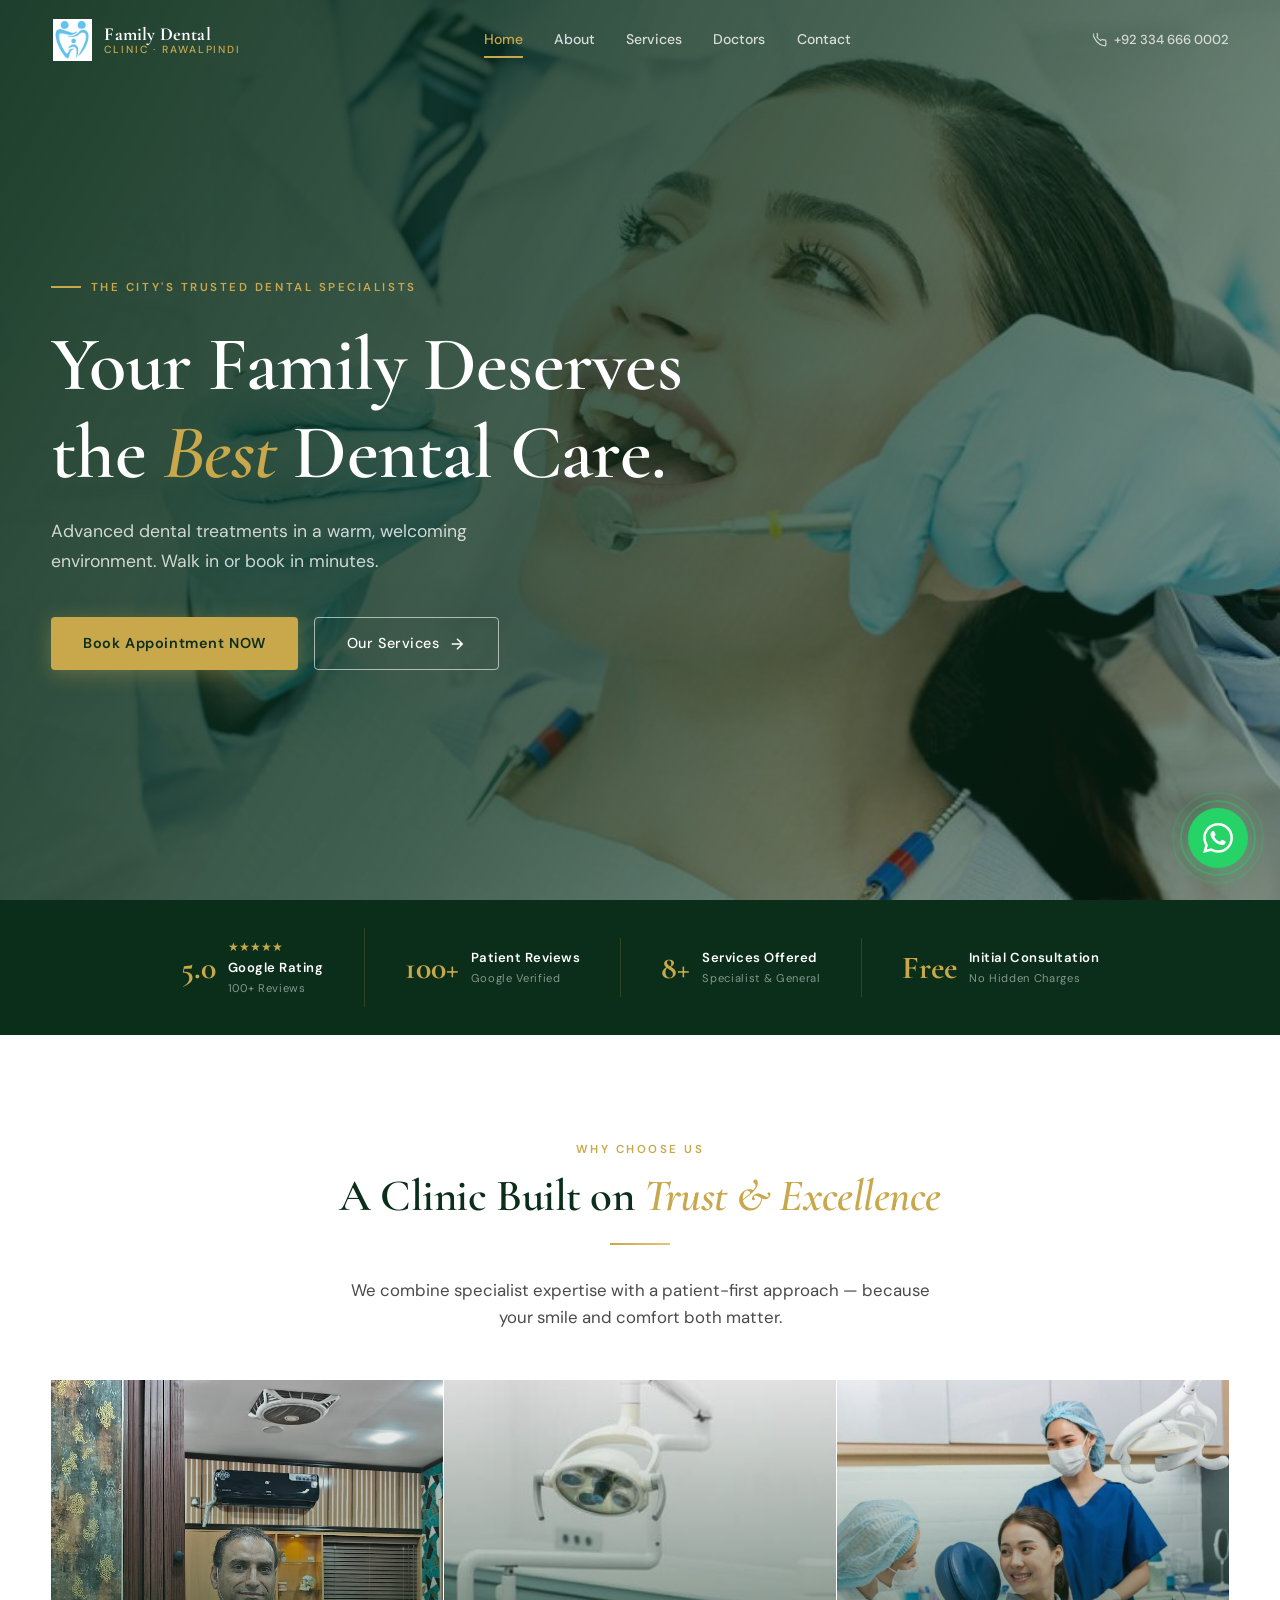
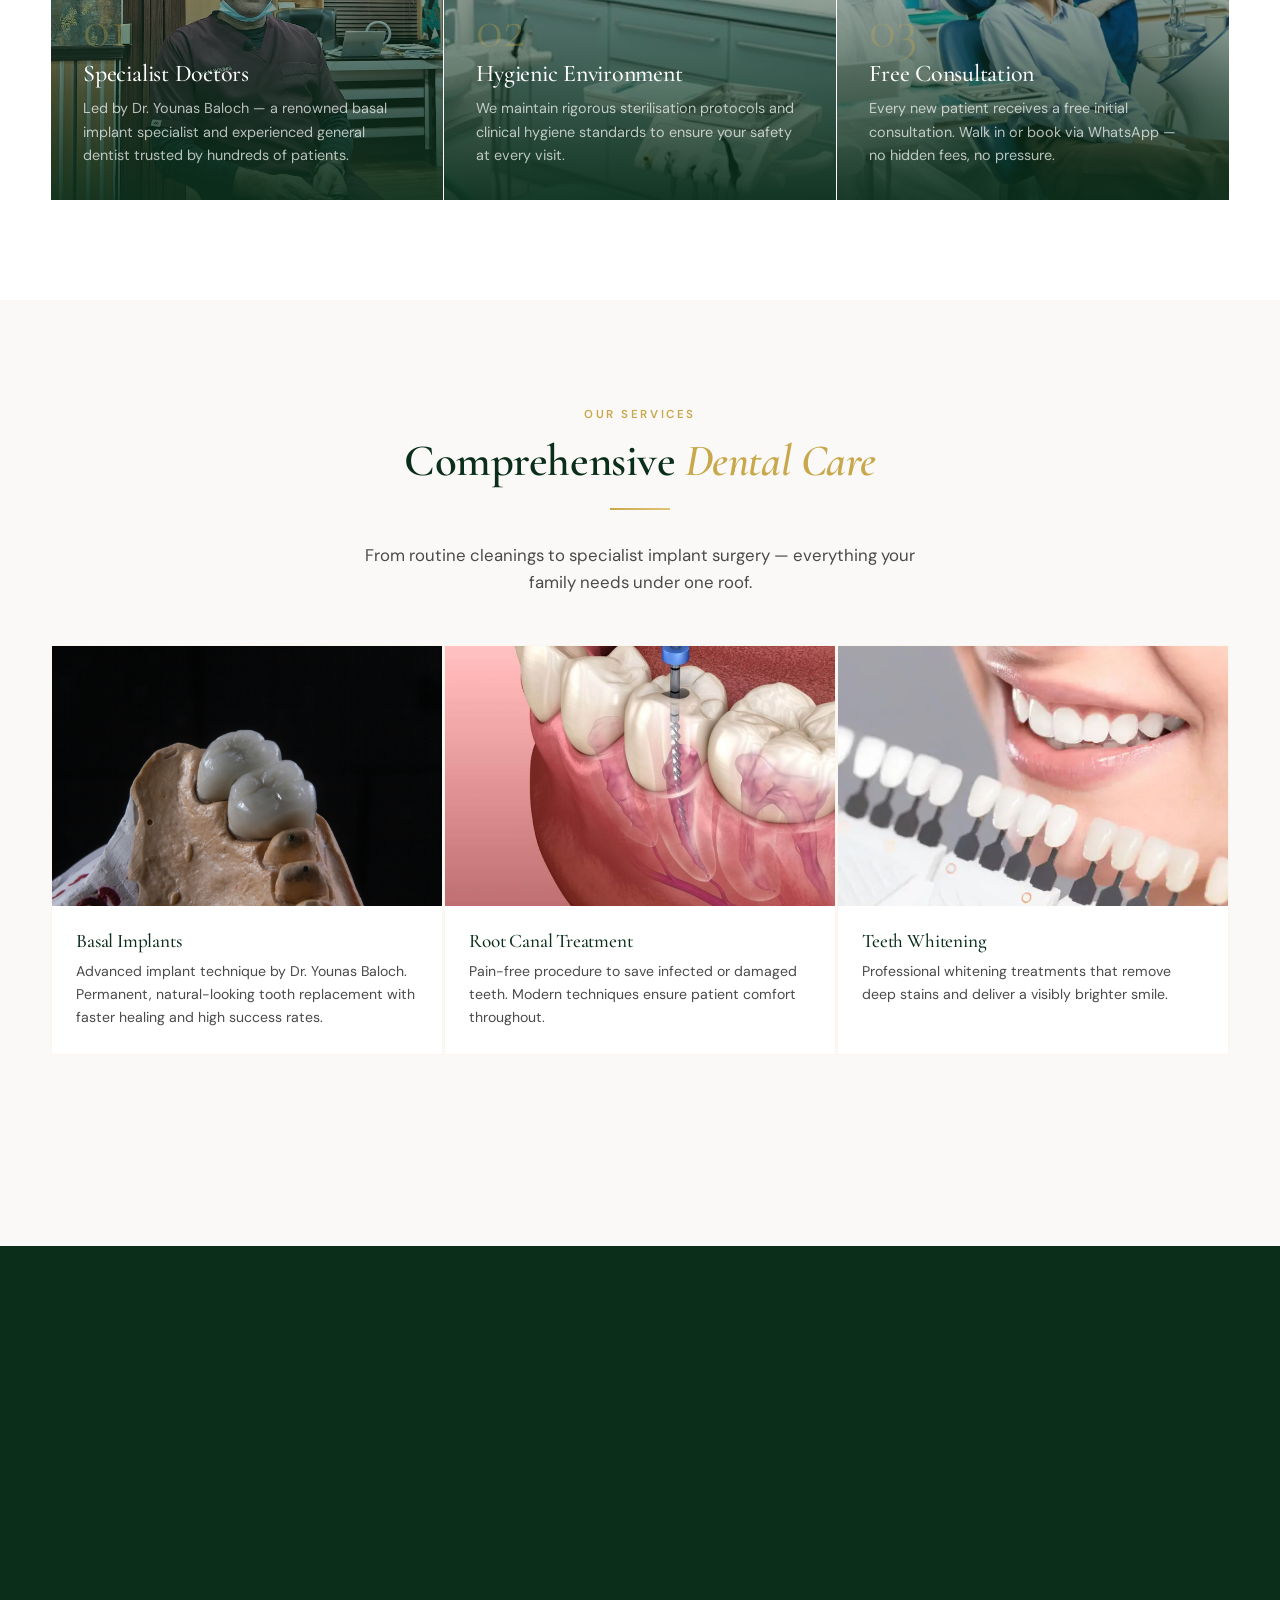
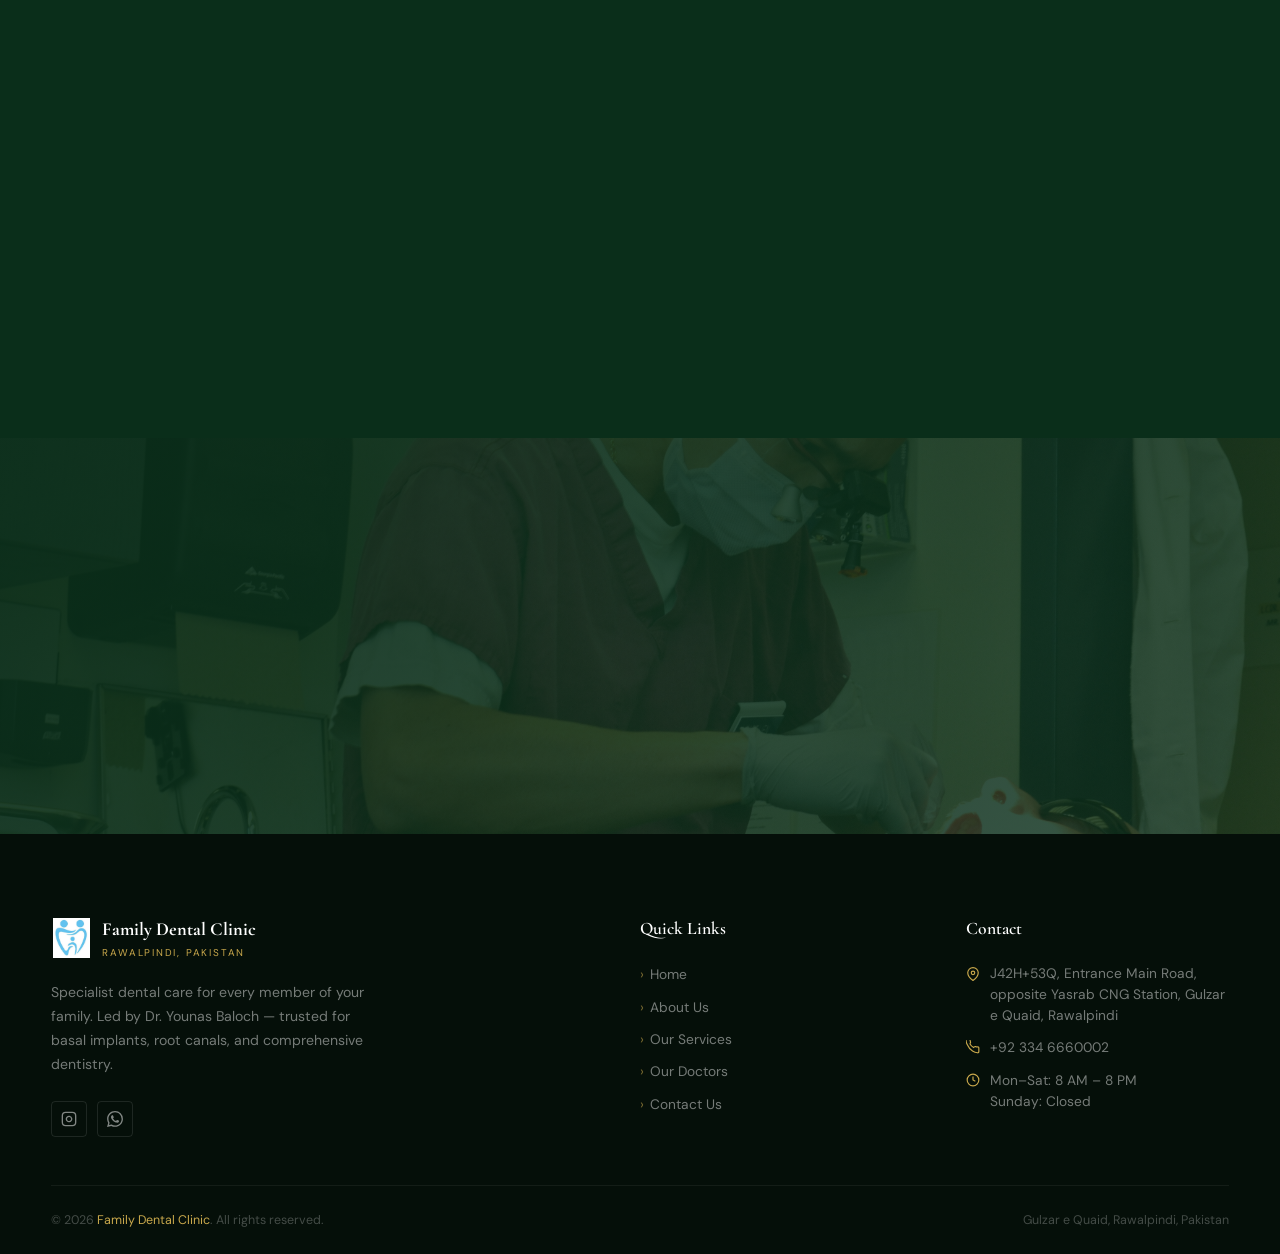
==== commit dd207fc4: "Update index.html UPDATED INDEX.HTML" ====
--- a/index.html
+++ b/index.html
@@ -31,10 +31,6 @@
       <a href="tel:+923346660002" class="nav-phone">
         <svg viewBox="0 0 24 24" fill="none" stroke="currentColor" stroke-width="2"><path d="M22 16.92v3a2 2 0 01-2.18 2 19.79 19.79 0 01-8.63-3.07A19.5 19.5 0 013.07 9.5 19.79 19.79 0 01.01 .82a2 2 0 012-2.18h3a2 2 0 012 1.72 12.84 12.84 0 00.7 2.81 2 2 0 01-.45 2.11L6.91 6.91a16 16 0 006.1 6.1l1.27-1.27a2 2 0 012.11-.45 12.84 12.84 0 002.81.7A2 2 0 0122 13.92z"/></svg>
         +92 334 666 0002
-      </a>
-      <a href="https://wa.me/923346660002?text=Hi%2C%20I%20would%20like%20to%20book%20an%20appointment%20at%20Family%20Dental%20Clinic." class="nav-wa" target="_blank" rel="noopener">
-        <svg viewBox="0 0 24 24" fill="currentColor"><path d="M17.472 14.382c-.297-.149-1.758-.867-2.03-.967-.273-.099-.471-.148-.67.15-.197.297-.767.966-.94 1.164-.173.199-.347.223-.644.075-.297-.15-1.255-.463-2.39-1.475-.883-.788-1.48-1.761-1.653-2.059-.173-.297-.018-.458.13-.606.134-.133.298-.347.446-.52.149-.174.198-.298.298-.497.099-.198.05-.371-.025-.52-.075-.149-.669-1.612-.916-2.207-.242-.579-.487-.5-.669-.51-.173-.008-.371-.01-.57-.01-.198 0-.52.074-.792.372-.272.297-1.04 1.016-1.04 2.479 0 1.462 1.065 2.875 1.213 3.074.149.198 2.096 3.2 5.077 4.487.709.306 1.262.489 1.694.625.712.227 1.36.195 1.871.118.571-.085 1.758-.719 2.006-1.413.248-.694.248-1.289.173-1.413-.074-.124-.272-.198-.57-.347m-5.421 7.403h-.004a9.87 9.87 0 01-5.031-1.378l-.361-.214-3.741.982.998-3.648-.235-.374a9.86 9.86 0 01-1.51-5.26c.001-5.45 4.436-9.884 9.888-9.884 2.64 0 5.122 1.03 6.988 2.898a9.825 9.825 0 012.893 6.994c-.003 5.45-4.437 9.884-9.885 9.884m8.413-18.297A11.815 11.815 0 0012.05 0C5.495 0 .16 5.335.157 11.892c0 2.096.547 4.142 1.588 5.945L.057 24l6.305-1.654a11.882 11.882 0 005.683 1.448h.005c6.554 0 11.89-5.335 11.893-11.893a11.821 11.821 0 00-3.48-8.413z"/></svg>
-        Book Appointment
       </a>
     </div>
     <button class="hamburger" aria-label="Toggle menu">
